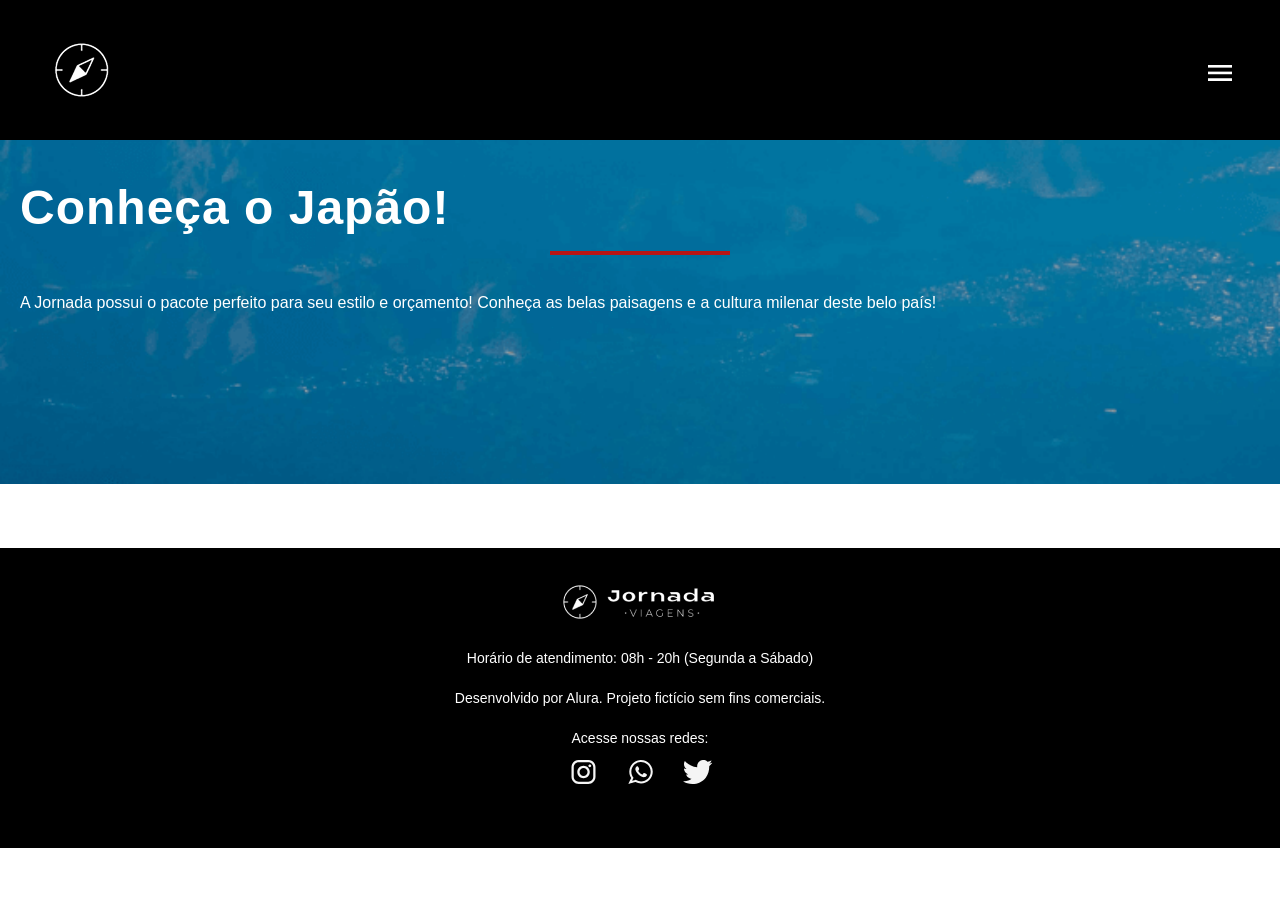
==== dest-japan/index.html @ 6ac78e11 "Adiciona base de página de pacotes de viagens" ====
<!DOCTYPE html>
<html lang="en">
<head>
    <meta charset="UTF-8">
    <meta name="viewport" content="width=device-width, initial-scale=1.0">
    <link rel="stylesheet" href="../CSS/global.css">
    <link rel="stylesheet" href="./styles.css">
      <link rel="shortcut icon" href="../favico.svg" type="xml/svg">
    <title>Jornada Viagens - Japão</title>
</head>
<body>
    <header>
    <a href="index.html" class="logo">
      <img class="logo-mobile" src="../img/bussola-jornada-branco.png"
        alt="Bussola da logo Jornada Viagens na cor branca" />

      <img class="logo-desktop" src="../img/bussola-texto-jornada-branco.png"
        alt="Bussola da logo Jornada Viagens na cor branca" />
    </a>
    <div class="navigation-menu">
      <label for="menu">
        <img src="../img/menu.png" alt="menu" />
      </label>

      <input type="checkbox" id="menu" hidden />

      <nav>
        <ul class="list-links">
          <li>
            <a href="blog.html" target="_blank" title="Acessar o blog">Blog</a>
          </li>
          <li>
            <a href="pacotes.html" target="_blank" title="Acessar os pacotes de viagem">Pacotes de Viagem</a>
          </li>
          <li>
            <a href="contato.html" target="_blank" title="Acessar a pagina de contato">Contato</a>
          </li>
        </ul>
      </nav>
    </div>
  </header>
    <section class="hero">
    <div class="hero-img">
        <div class="section-title">
            <h1>Conheça o Japão!</h1>
            <hr>
        </div>
        <p>A Jornada possui o pacote perfeito para seu estilo e orçamento! Conheça as belas paisagens e a  cultura milenar deste belo país!</p>
    </div>
  </section>

    <footer class="footer-main">
    <div class="footer-content">
      <img src="../img/logo-footer.png" alt="Logo Jornada Viagens">
      <p>Horário de atendimento: 08h - 20h (Segunda a Sábado)</p>
      <p>Desenvolvido por Alura. Projeto fictício sem fins comerciais.</p>
    </div>
    <div class="footer-social-media">
      <p>Acesse nossas redes:</p>
      <div class="social-media-items">
        <ul class="list-social-media">
          <li> <a title="Acesse o instagram do joranada viagens" href=""> <img src="../img/icone-instagram.svg" alt="Icone do instagram na cor branca"></li></a>
          <li> <a title="Entre em contato através do whatsapp" href=""> <img src="../img/icone-whatsapp.svg" alt="Icone do WhatsApp na cor branca"></li></a>
          <li> <a title="Acesse o twitter do jornada viagens" href=""> <img src="../img/icone-twitter.svg" alt="Icone do Twitter na cor branca"></li></a>
        </ul>
      </div>
    </div>
  </footer>
</body>
</html>
---- CSS/global.css ----
:root {
  --background-primary-color: #FFF;
  --background-secundary-color: #F5F5F5;
  --background-terciary-color: #000000;

  --primary-color: #8F0101;
  --secundary-color: #B81515;

  --text-primary-color: #222;
  --text-secundary-color: #FFF;

  --title-weight: 700;
  --text-weight: 400;
  --menu-text-weight: 500;
}

* {
  margin: 0;
  padding: 0;
  box-sizing: border-box;
}

body{
  font-family: "Montserrat", sans-serif;
}

header {
  background-color: var(--background-terciary-color);
  display: flex;
  flex-direction: row;
  justify-content: space-between;
  align-items: center;
  padding: 38px 48px;
  position: relative;
}

.logo {
  display: inline-block;
  width: 68px;
  height: 64px;
}

.logo-desktop {
  display: none;
}

.navigation-menu {
  margin-top: 10px;
}

input[type="checkbox"]:checked ~ nav {
  display: block;
  position: absolute;
  top: 100%;
  left: 0;
  width: 100%;
  background-color: var(--background-terciary-color);
}

.list-links {
  list-style: none;
}

.list-links li {
  margin: 16px;
}

.list-links li a {
  color: var(--text-secundary-color);
  font-weight: var(--menu-text-weight);
  font-size: 20px;
}

nav {
  display: none;
}

ul {
  list-style: none;
}

a {
  text-decoration: none;
}

section {
  width: 312px;
  margin: 0 auto 64px;
}

.section-title {
  width: 280px;
  margin: 0 auto 32px;
  font-weight: var(--title-weight);
}

section.hero {
  width: 100%;
}

.section-title h2{
  font-size: 28px;
  font-weight: var(--title-wight);
  margin: 0;
  text-align: center;
}

.section-title hr {
  width: 180px;
  height: 4px;
  background-color: var(--secundary-color);
  border: none;
  margin: 16px auto 32px;
}

footer {
  width: 100%;
  height: 300px;
  background-color: var(--background-terciary-color);
  color: var(--background-primary-color);
}

.footer-main {
  text-align: center;
  padding: 34px 0 24px;
}

.footer-main p {
  font-weight: var(--text-weight);
  font-size: 14px;
  margin: 24px 0 0;
}

.footer-main .social-media-items {
  margin: 10px 0 0;
}

.footer-main .social-media-items .list-social-media {
  display: flex;
  flex-direction: row;
  justify-content: center;
  gap: 24px;
}

@media screen and (min-width: 768px) {

  section {
    width: 648px;
  }

  .section-title {
  width: 100%;
}
  .section-title h2{
    font-size: 32px;
  }
}

@media screen and (min-width: 1024px) {
  section {
    width: 900px;
  }
}

@media screen and (min-width: 1440px) {
  section {
    width: 1400px;
  }

  .footer-main {
  display: flex;
  flex-direction: row;
  justify-content: space-between;
  align-items: center;
  padding: 0 100px;
}

.footer-main .footer-content {
  display: flex;
  flex-direction: column;
  align-items: start;
}

.footer-main  p {
  font-size: 18px;
}
}

@media screen and (min-width: 1440px) {
  .footer-main {
  display: flex;
  flex-direction: row;
  justify-content: space-between;
  align-items: center;
}

.footer-main  p {
  font-size: 20px;
}

.footer-main .social-media-items .list-social-media img {
  width: 40px;
  height: 40px;
}
}

@media screen and (min-width: 2560px) {

  footer {
    height: 380px;
  }
 
  .footer-main .footer-content img {
    width: 324px;
    height: 80px;
  
}

  .footer-main .social-media-items .list-social-media img {
  width: 60px;
  height: 60px;
}

  .footer-main {
  padding: 0 160px;
}

.footer-main  p {
  font-size: 32px;
}
}
---- dest-japan/styles.css ----
.hero-img {
  width: 100%;
  height: 344px;
  background-image: url("../img/travel-packages/japan-bg-hero-tablet.png");
  background-size: cover;
  padding: 40px 20px;
  
}

.hero .section-title {
    margin: 0;
}

.hero .section-title h1 {
    color: var(--text-secundary-color);
    font-weight: var(--title-weight);
    font-size: 48px;
    letter-spacing: 1px;
}

.hero .hero-img p {
    color: var(--text-secundary-color);
    font-size: 16px;
    font-weight: var(--text-weight);
    line-height: 2;
}
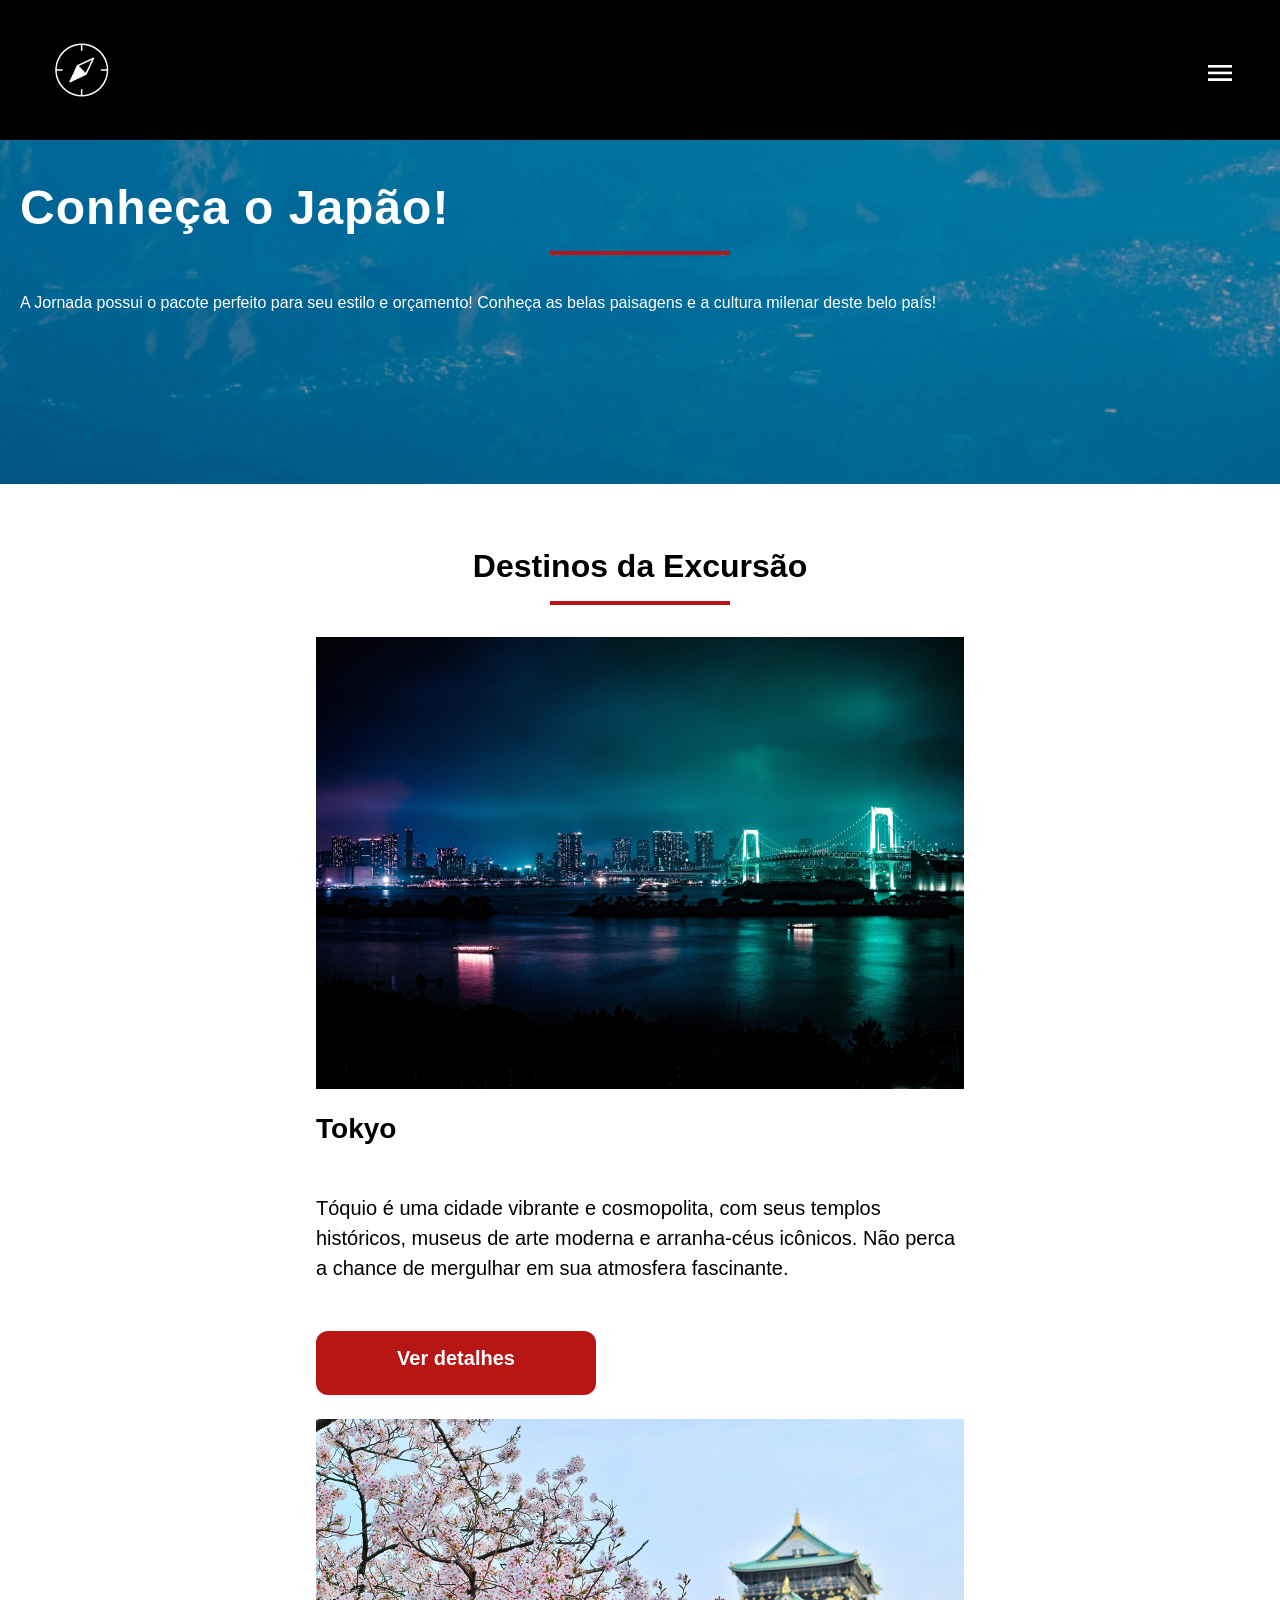
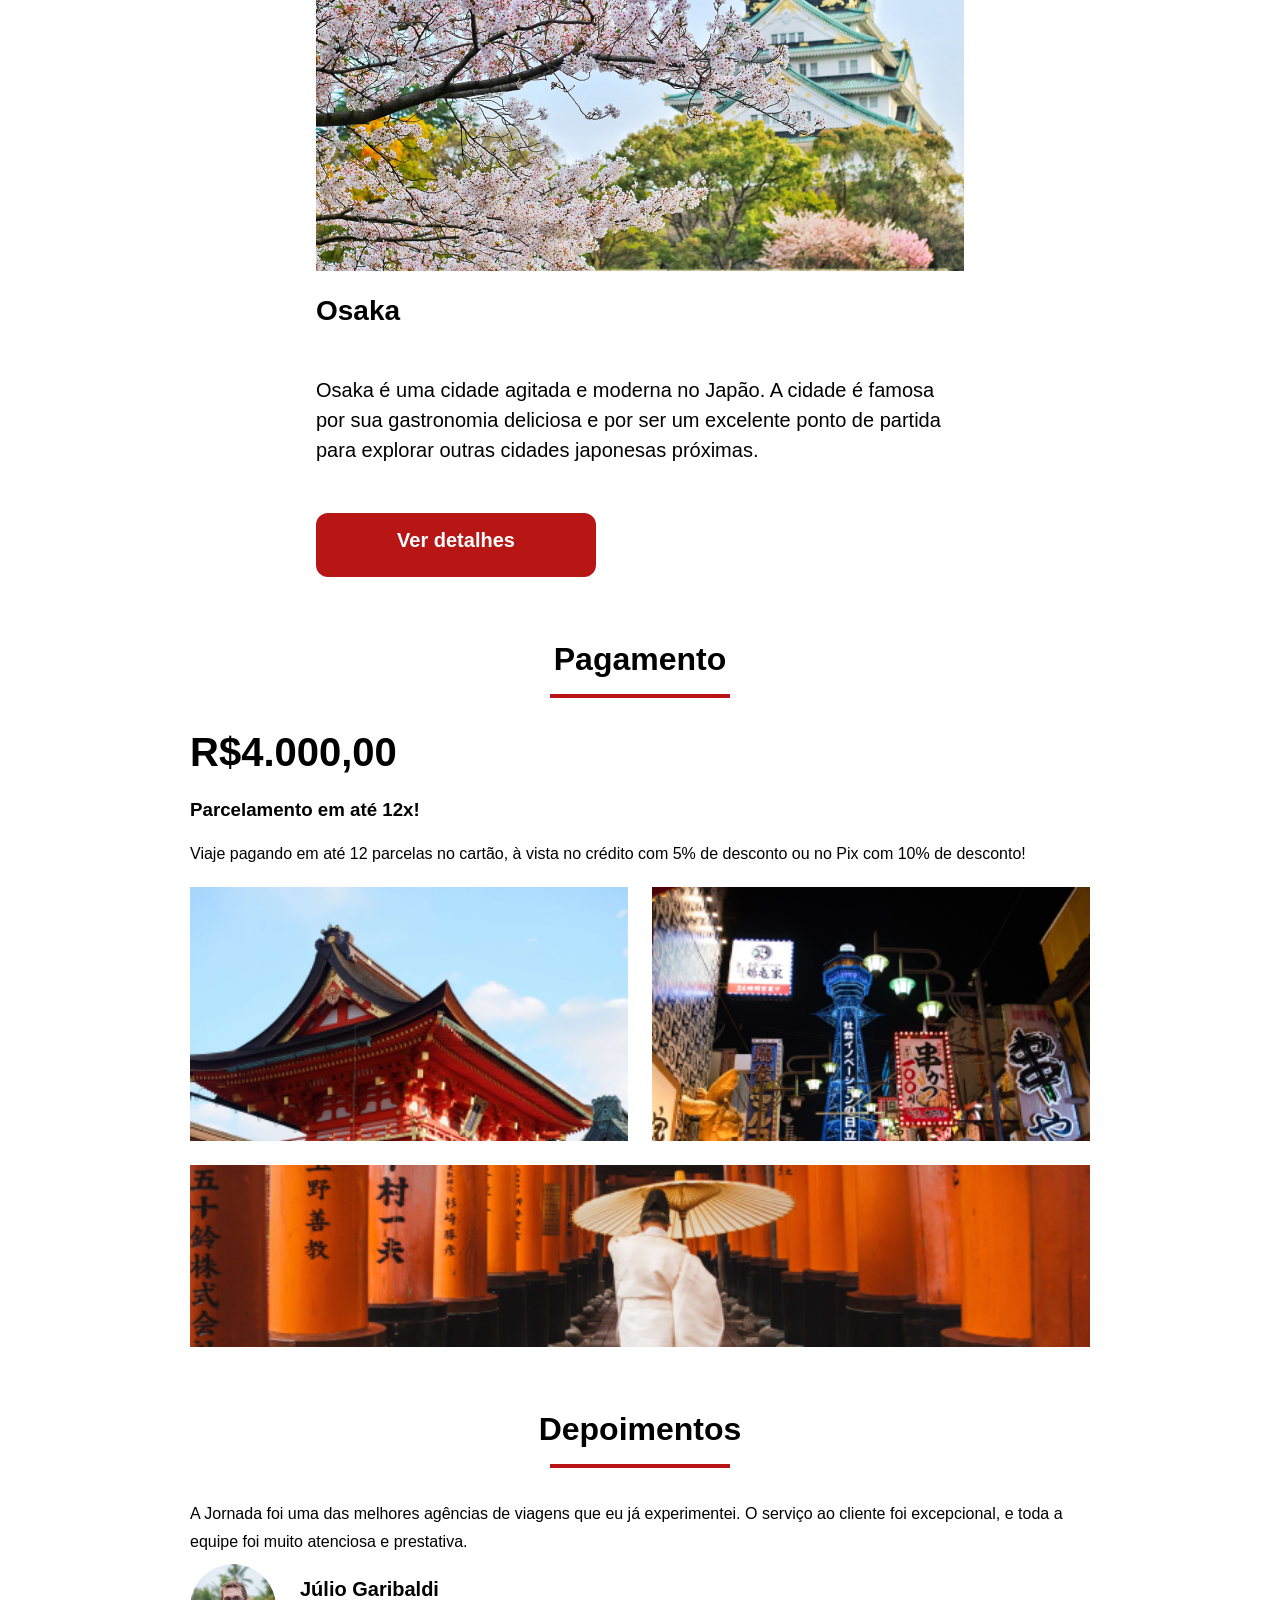
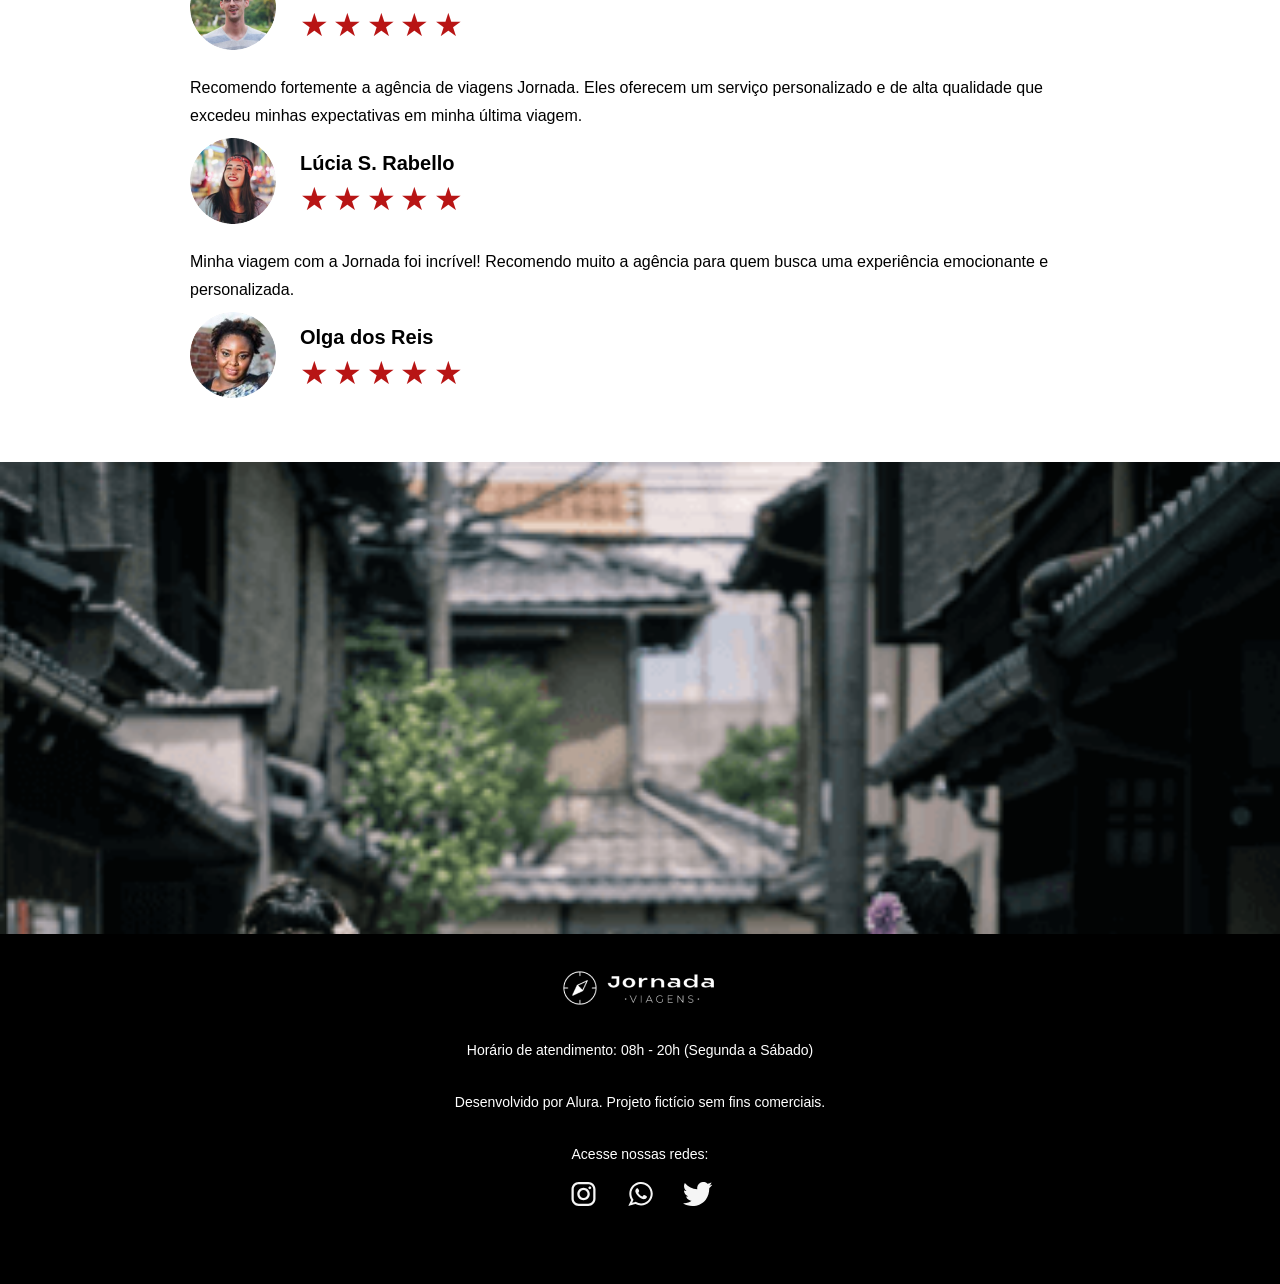
==== commit 02ba66bf: "Finaliza estrutura pagina de pacote de viagens" ====
--- a/dest-japan/index.html
+++ b/dest-japan/index.html
@@ -49,6 +49,135 @@
     </div>
   </section>
 
+  <section class="destinations escursion">
+    <div class="section-title">
+      <h2>Destinos da Excursão</h2>
+      <hr>
+    </div>
+    <div class="destinations-items">
+      <article class="item tokyo">
+        <div class="header-item">
+          <div class="img-item"></div>
+          <h3>Tokyo</h3>
+        </div>
+        <p>Tóquio é uma cidade vibrante e cosmopolita, com seus templos
+          históricos, museus de arte moderna e arranha-céus icônicos. Não
+          perca a chance de mergulhar em sua atmosfera fascinante.
+        </p>
+        <div class="footer-item">
+          <a class="button" href="#" target="_blank" title="Veja mais detalhes do destino Tokyo">Ver detalhes</a>
+        </div>
+      </article>
+      <article class="item osaka">
+        <div class="header-item">
+          <div class="img-item"></div>
+          <h3>Osaka</h3>
+        </div>
+        <p>Osaka é uma cidade agitada e moderna no Japão. A cidade é famosa
+          por sua gastronomia deliciosa e por ser um excelente ponto de
+          partida para explorar outras cidades japonesas próximas.
+        </p>
+        <div class="footer-item">
+          <a class="button" href="#" target="_blank" title="Veja mais detalhes do destino Osaka">Ver detalhes</a>
+        </div>
+      </article>
+    </div>
+  </section>
+
+  <section class="payments">
+    <div class="section-title">
+      <h2>Pagamento</h2>
+      <hr>
+    </div>
+    <div class="content-payments">
+      <div class="text-content">
+        <h2>R$4.000,00</h2>
+        <h3>Parcelamento em até 12x!</h3>
+        <p>Viaje pagando em até 12 parcelas no cartão, à vista no crédito com
+          5% de desconto ou no Pix com 10% de desconto!</p>
+      </div>
+      <div class="image-gallery">
+        <div class="image gallery-1"></div>
+        <div class="image gallery-2"></div>
+        <div class="image gallery-3"></div>
+      </div>
+    </div>
+  </section>
+
+  <section class="testimonial">
+    <div class="section-title">
+      <h2>Depoimentos</h2>
+      <hr>
+    </div>
+    <div class="testimonial-container">
+      <article class="testimonial-item">
+        <div class="text-testimonial">
+          <p>A Jornada foi uma das melhores agências de viagens que eu já
+            experimentei. O serviço ao cliente foi excepcional, e toda a
+            equipe foi muito atenciosa e prestativa.</p>
+        </div>
+        <div class="profile-content">
+          <img src="../img/travel-packages/avatar-julio.png" alt="">
+          <div class="profile-info">
+            <h3>Júlio Garibaldi</h3>
+            <div class="rating">
+              <span class="star">★</span>
+              <span class="star">★</span>
+              <span class="star">★</span>
+              <span class="star">★</span>
+              <span class="star">★</span>
+            </div>
+          </div>
+        </div>
+      </article>
+
+      <article class="testimonial-item">
+        <div class="text-testimonial">
+          <p>Recomendo fortemente a agência de viagens Jornada. Eles oferecem
+            um serviço personalizado e de alta qualidade que excedeu minhas
+            expectativas em minha última viagem.</p>
+        </div>
+        <div class="profile-content">
+          <img src="../img/travel-packages/avatar-lucia.png" alt="">
+          <div class="profile-info">
+            <h3>Lúcia S. Rabello</h3>
+            <div class="rating">
+              <span class="star">★</span>
+              <span class="star">★</span>
+              <span class="star">★</span>
+              <span class="star">★</span>
+              <span class="star">★</span>
+            </div>
+          </div>
+        </div>
+      </article>
+
+      <article class="testimonial-item">
+        <div class="text-testimonial">
+          <p>Minha viagem com a Jornada foi incrível! Recomendo muito a agência
+            para quem busca uma experiência emocionante e personalizada.</p>
+        </div>
+        <div class="profile-content">
+          <img src="../img/travel-packages/avatar-olga.png" alt="">
+          <div class="profile-info">
+            <h3>Olga dos Reis</h3>
+            <div class="rating">
+              <span class="star">★</span>
+              <span class="star">★</span>
+              <span class="star">★</span>
+              <span class="star">★</span>
+              <span class="star">★</span>
+            </div>
+          </div>
+        </div>
+      </article>
+    </div>
+  </section>
+
+  <section class="bottom-hero hero">
+    <div class="hero-img"></div>
+  </section>
+
     <footer class="footer-main">
     <div class="footer-content">
       <img src="../img/logo-footer.png" alt="Logo Jornada Viagens">
--- a/CSS/global.css
+++ b/CSS/global.css
@@ -113,22 +113,82 @@
   margin: 16px auto 32px;
 }
 
+.destinations-items {
+  display: flex;
+  flex-direction: column;
+  align-items: center;
+  gap: 24px;
+}
+ 
+.destinations-items .item {
+  display: flex;
+  flex-direction: column;
+  gap: 24px;
+}
+
+.destinations .item .img-item {
+  width: 100%;
+  height: 368px;
+}
+
+.destinations .item.tokyo .img-item {
+  background: url(../img/tokyo-mobile.jpg);
+  background-size: cover;
+}
+
+.destinations .item.osaka .img-item {
+  background: url(../img/osaka-mobile.jpg);
+  background-size: cover;
+ 
+}
+
+.destinations .item .header-item h3 {
+  font-size: 28px;
+  font-weight: var(--title-weight);
+  margin: 24px 0;
+}
+
+.destinations .item p {
+  font-size: 20px;
+  font-weight: var(--text-weight);
+  line-height: 1.5;
+  margin-bottom: 24px;
+}
+
+.destinations .footer-item .button {
+  display: block;
+  width: 100%;
+  text-align: center;
+}
+
+.button {
+  min-width: 280px;
+  height: 64px;
+  color: var(--text-secundary-color);
+  background-color: var(--secundary-color);
+  font-weight: var(--title-weight);
+  font-size: 20px;
+  padding: 16px 60px;
+  border-radius: 12px;
+  text-align: center;
+}
+
 footer {
   width: 100%;
-  height: 300px;
+  height: 350px;
   background-color: var(--background-terciary-color);
   color: var(--background-primary-color);
 }
 
 .footer-main {
   text-align: center;
-  padding: 34px 0 24px;
-}
+padding: 34px 60px;}
 
 .footer-main p {
   font-weight: var(--text-weight);
   font-size: 14px;
   margin: 24px 0 0;
+  line-height: 2;
 }
 
 .footer-main .social-media-items {
@@ -154,6 +214,30 @@
   .section-title h2{
     font-size: 32px;
   }
+
+  .destinations {
+  width: 648px;
+}
+
+.destinations .item .img-item {
+  width: 100%;
+  height: 452px
+}
+
+.destinations .item.tokyo .img-item {
+  background: url(../img/tokyo-tablet-desk.jpg);
+  background-size: cover;
+}
+
+.destinations .item.osaka .img-item {
+  background: url(../img/osaka-tablet-desk.jpg);
+  background-size: cover;
+}
+
+.destinations .footer-item .button {
+  width: 280px;
+  
+}
 }
 
 @media screen and (min-width: 1024px) {
--- a/dest-japan/styles.css
+++ b/dest-japan/styles.css
@@ -1,5 +1,3 @@
-
-
 .hero-img {
   width: 100%;
   height: 344px;
@@ -25,4 +23,109 @@
     font-size: 16px;
     font-weight: var(--text-weight);
     line-height: 2;
+}
+
+.content-payments .text-content {
+    display: flex;
+    flex-direction: column;
+    gap: 24px;
+    margin-top: 24px
+}
+
+.content-payments .text-content h2 {
+    font-size: 40px;
+    font-weight: var(--title-weight);
+}
+
+.payments .image-gallery {
+  display: grid;
+  grid-template-columns: 1fr 1fr;
+  gap: 24px;
+  height: 460px;
+  margin-top: 24px;
+  width: 100%;
+}
+
+.payments .image-gallery .image.gallery-1 {
+  background: url(../img/travel-packages/gallery1-mobile.png);
+  background-size: cover;
+  height: 254px;
+}
+
+.payments .image-gallery .image.gallery-2 {
+  background: url(../img/travel-packages/gallery2-mobile.png);
+    background-size: cover;
+    height: 254px;
+}
+
+.payments .image-gallery .image.gallery-3 {
+  background: url(../img/travel-packages/gallery3-mobile.png);
+    background-size: cover;
+      height: 182px;
+  grid-column: span 2
+}
+
+.testimonial-container {
+  display: flex;
+  flex-direction: column;
+  gap: 24px;
+}
+
+.testimonial-container .text-testimonial p {
+  font-size: 16px;
+  line-height: 28px;
+}
+
+.testimonial-container .profile-content {
+  display: flex;
+  align-items: center;
+  gap: 24px;
+  margin-top: 8px;
+}
+
+.testimonial-container .profile-content img {
+  width: 86px;
+  height: 86px;
+}
+
+.testimonial-container .profile-content .profile-info h3 {
+  font-size: 20px;
+  line-height: 32px;
+  font-weight: var(--title-weight);
+  margin: 0 0 4px;
+}
+
+.testimonial-container .profile-content .profile-info .rating .star {
+  font-size: 32px;
+  color: var(--secundary-color);
+  line-height: 32px;
+}
+
+.bottom-hero {
+  margin: 0;
+}
+
+.bottom-hero .hero-img {
+  background-image: url(../img/travel-packages/japan-bg-bottom-hero-mobile.png);
+  background-size: cover;
+  height: 472px;
+  width: 100%;
+}
+
+@media screen and (min-width: 768px) {
+    .payments .image-gallery .image.gallery-1 {
+  background: url(../img/travel-packages/gallery1-tablet.png);
+  background-size: cover;
+}
+
+.payments .image-gallery .image.gallery-2 {
+  background: url(../img/travel-packages/gallery2-tablet.png);
+    background-size: cover;
+
+}
+
+.payments .image-gallery .image.gallery-3 {
+  background: url(../img/travel-packages/gallery3-tablet.png);
+    background-size: cover;
+}
 }
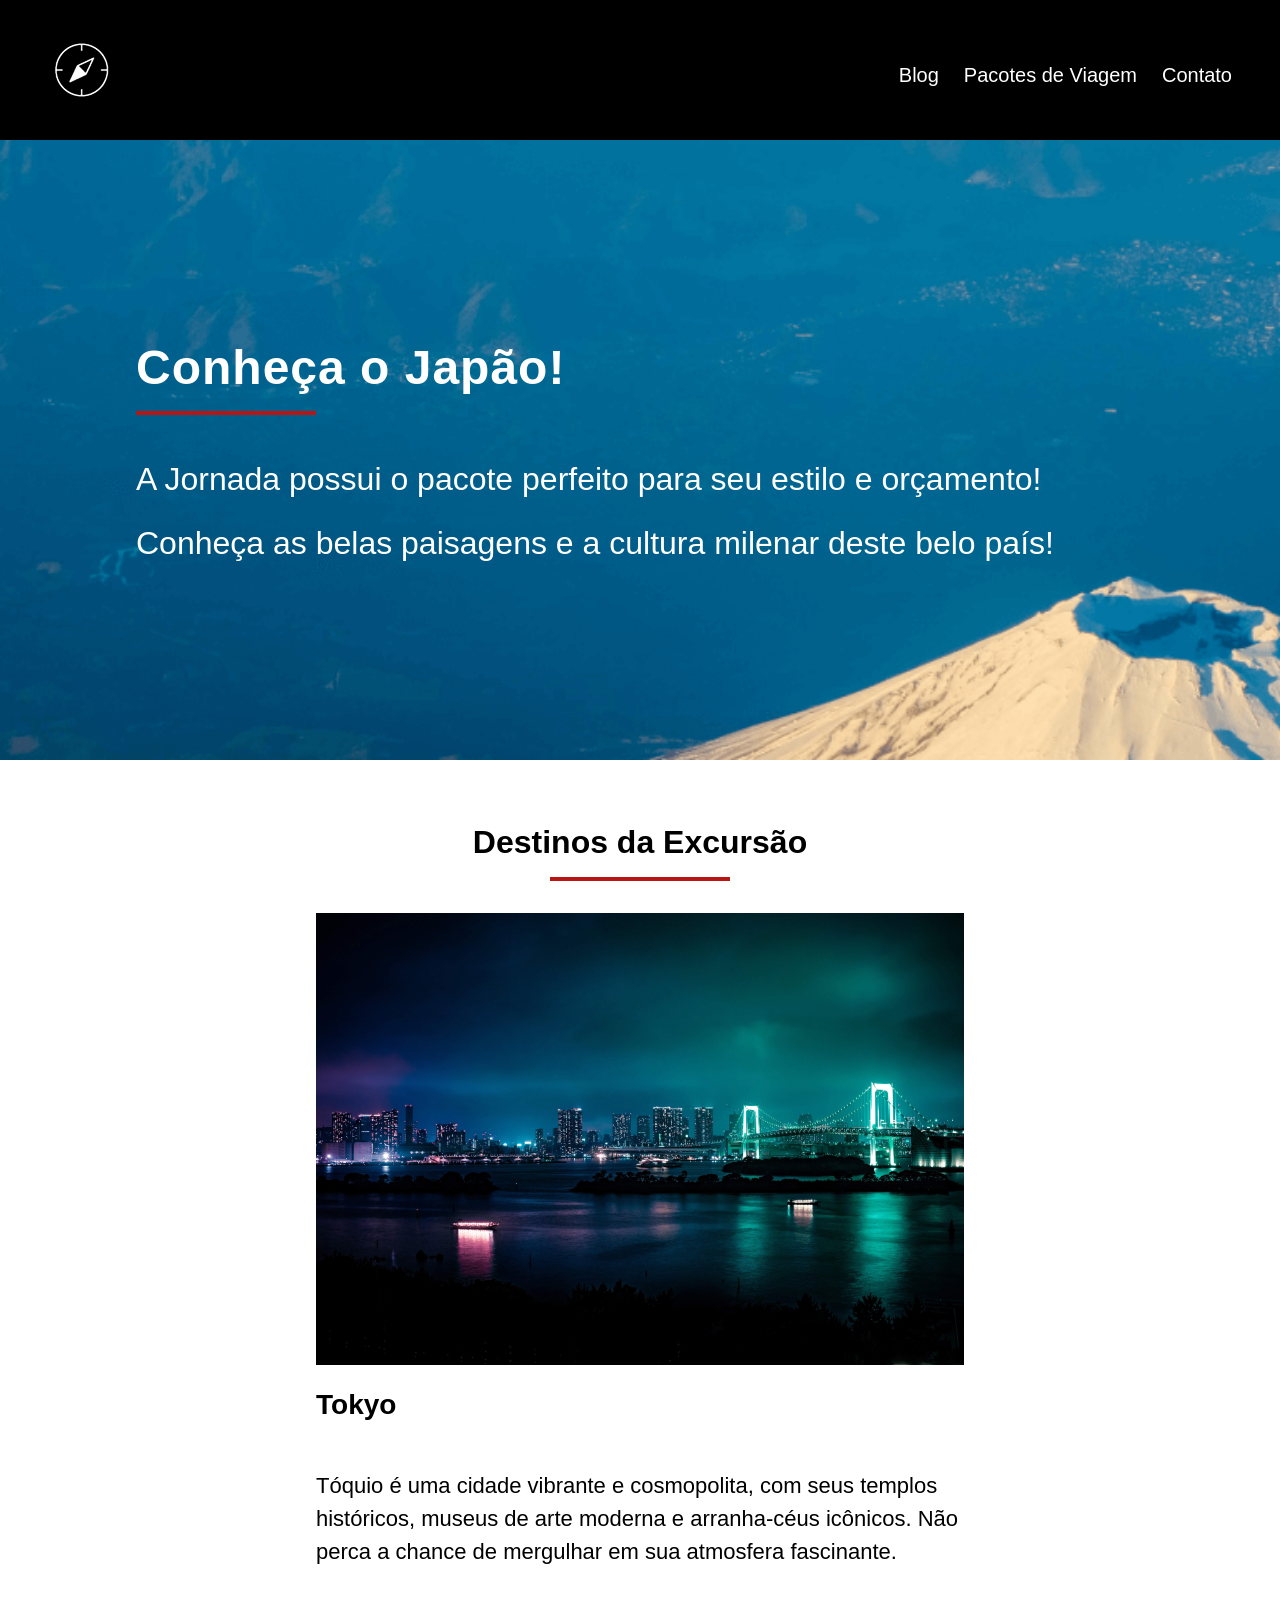
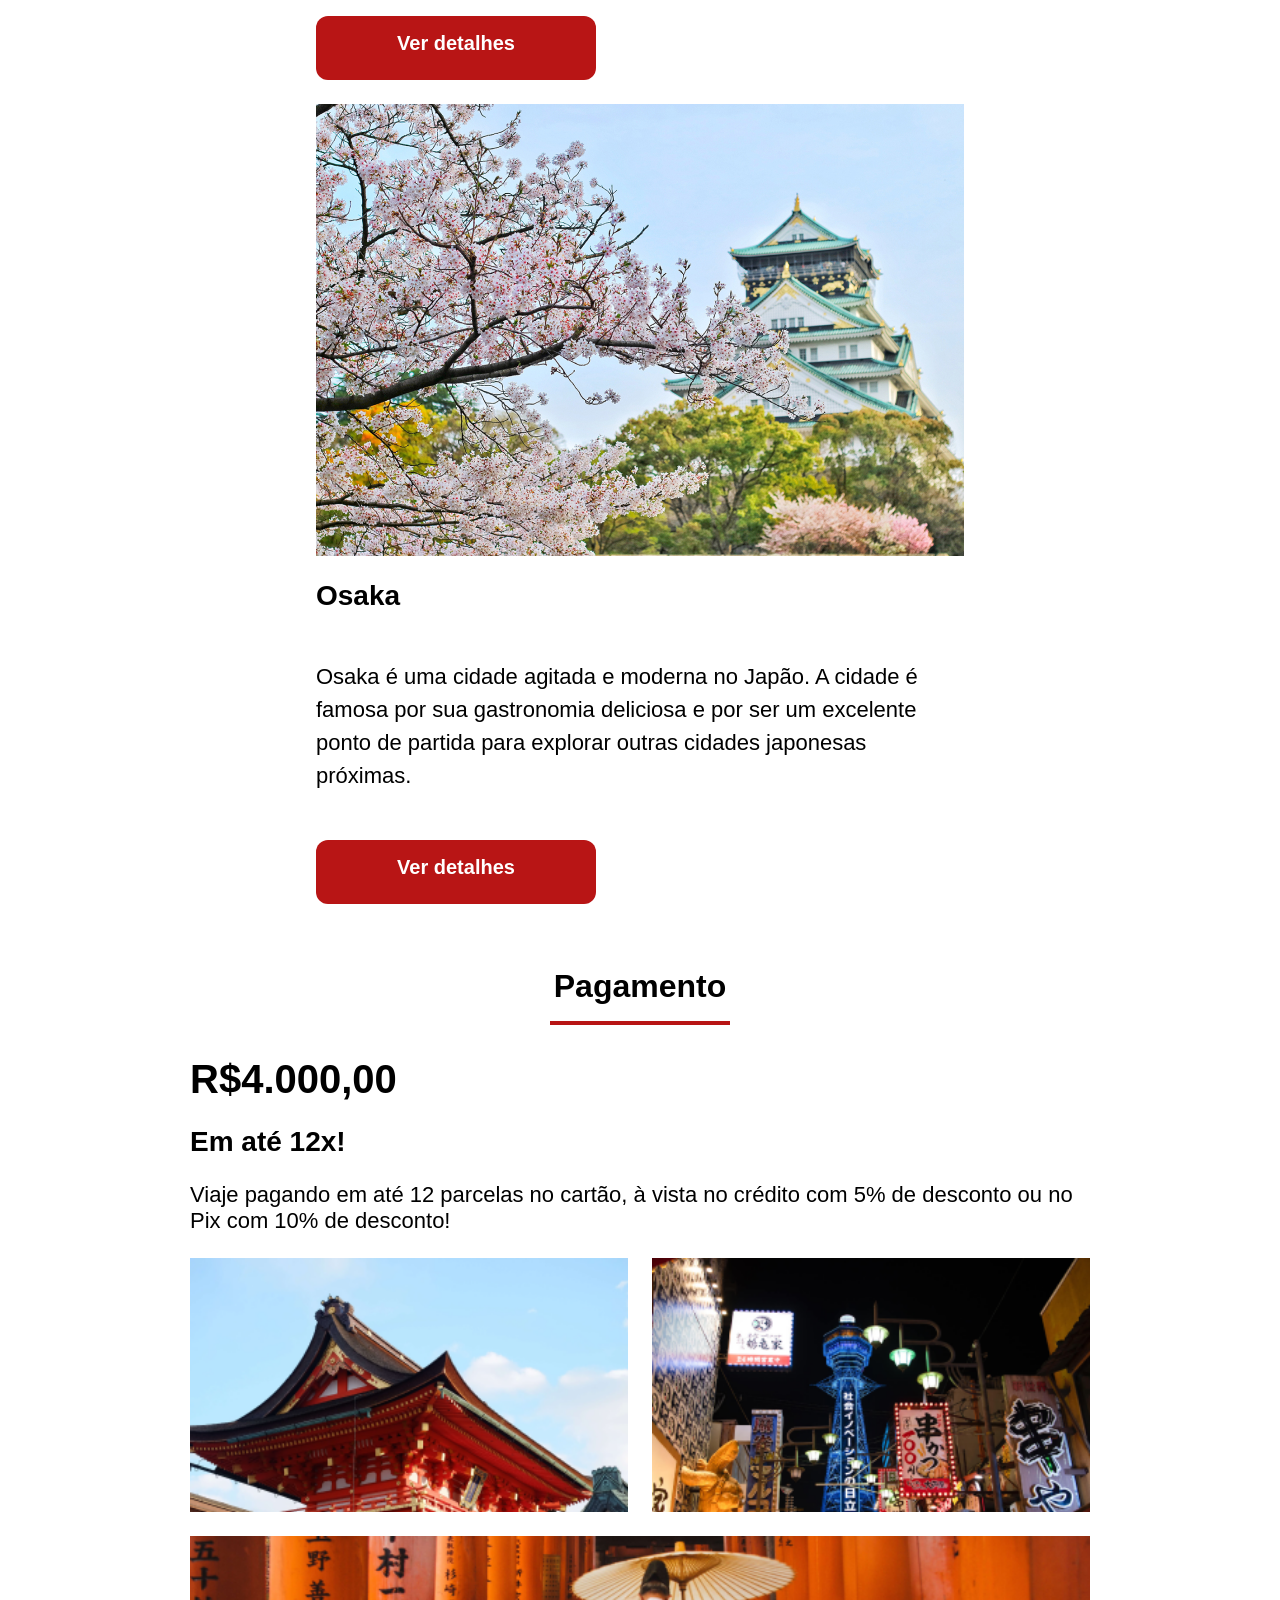
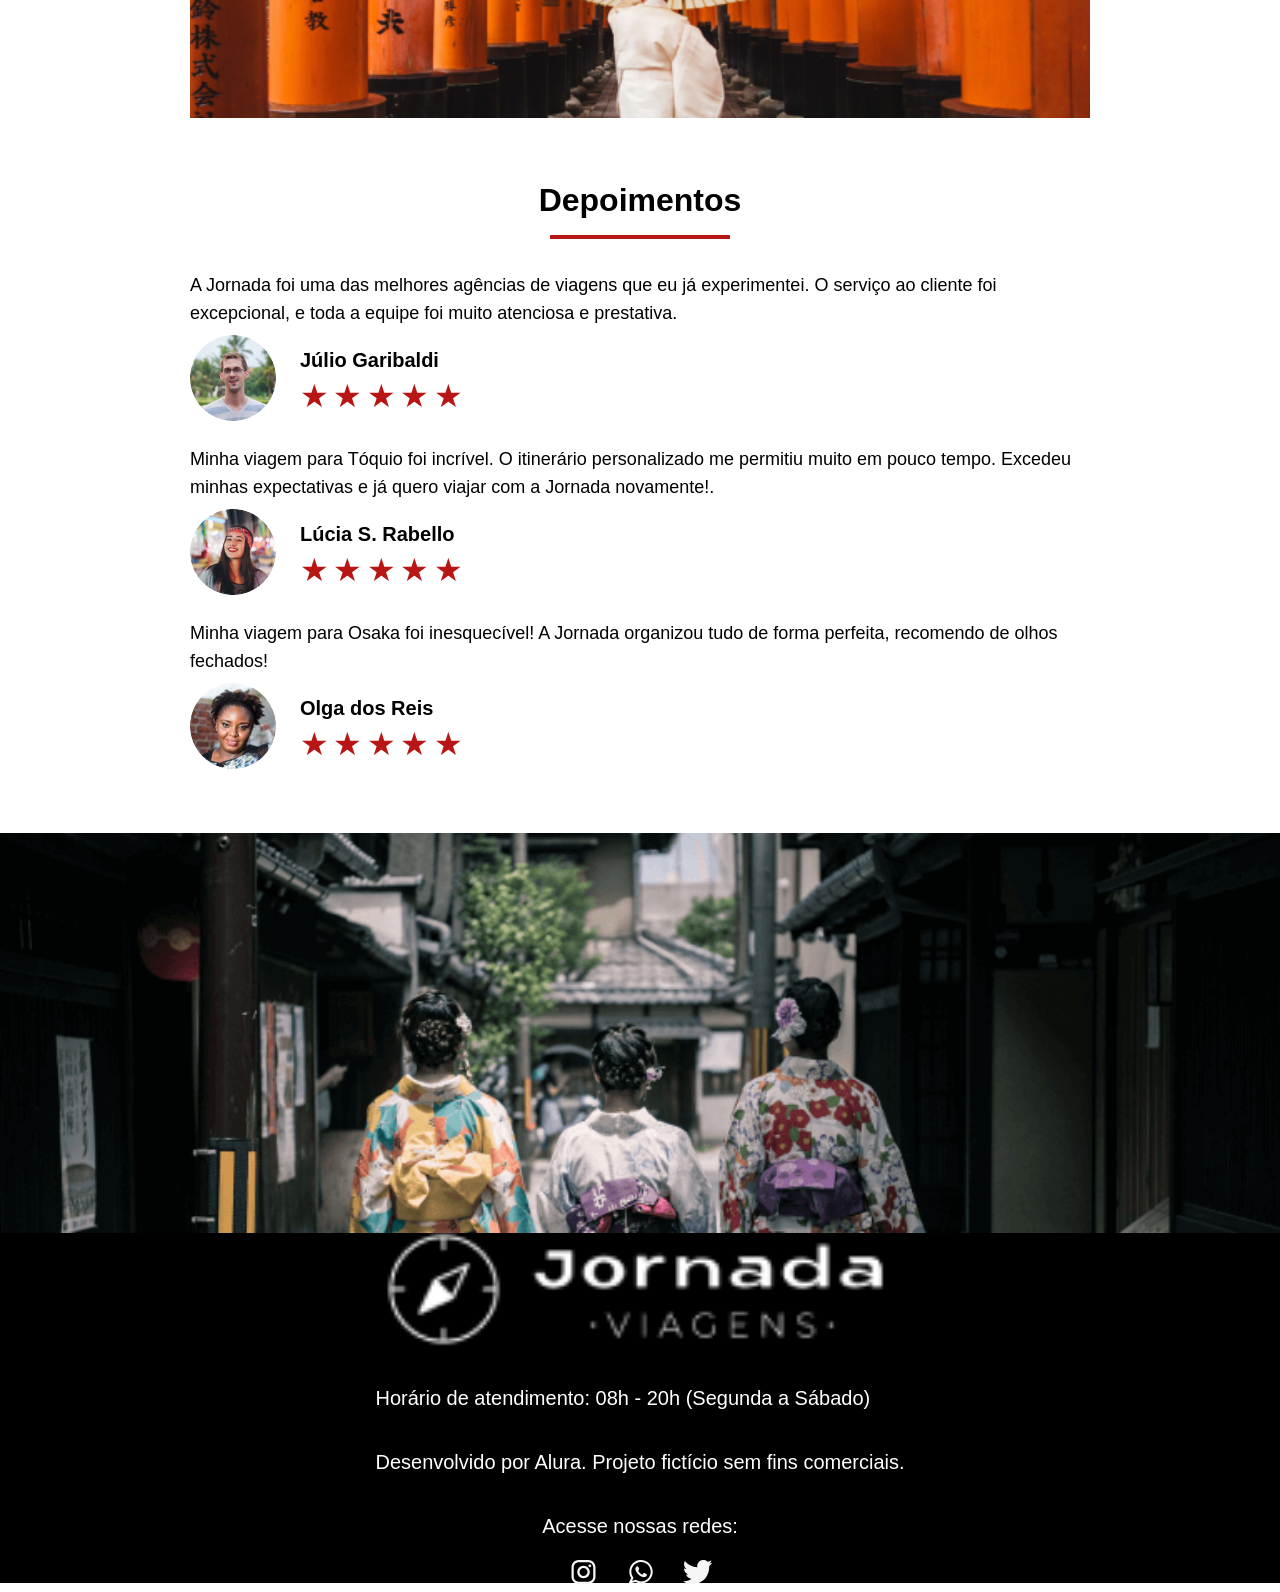
==== commit 8c875557: "Finaliza responsividade para tablet" ====
--- a/dest-japan/index.html
+++ b/dest-japan/index.html
@@ -92,7 +92,7 @@
     <div class="content-payments">
       <div class="text-content">
         <h2>R$4.000,00</h2>
-        <h3>Parcelamento em até 12x!</h3>
+        <h3> Em até 12x!</h3>
         <p>Viaje pagando em até 12 parcelas no cartão, à vista no crédito com
           5% de desconto ou no Pix com 10% de desconto!</p>
       </div>
@@ -133,9 +133,7 @@
 
       <article class="testimonial-item">
         <div class="text-testimonial">
-          <p>Recomendo fortemente a agência de viagens Jornada. Eles oferecem
-            um serviço personalizado e de alta qualidade que excedeu minhas
-            expectativas em minha última viagem.</p>
+          <p>Minha viagem para Tóquio foi incrível. O itinerário personalizado me permitiu muito em pouco tempo. Excedeu minhas expectativas e já quero viajar com a Jornada novamente!.</p>
         </div>
         <div class="profile-content">
           <img src="../img/travel-packages/avatar-lucia.png" alt="">
@@ -154,8 +152,7 @@
 
       <article class="testimonial-item">
         <div class="text-testimonial">
-          <p>Minha viagem com a Jornada foi incrível! Recomendo muito a agência
-            para quem busca uma experiência emocionante e personalizada.</p>
+          <p>Minha viagem para Osaka foi inesquecível! A Jornada organizou tudo de forma perfeita, recomendo de olhos fechados!</p>
         </div>
         <div class="profile-content">
           <img src="../img/travel-packages/avatar-olga.png" alt="">
--- a/CSS/global.css
+++ b/CSS/global.css
@@ -182,7 +182,9 @@
 
 .footer-main {
   text-align: center;
-padding: 34px 60px;}
+padding: 34px 60px;
+}
+
 
 .footer-main p {
   font-weight: var(--text-weight);
@@ -208,6 +210,26 @@
     width: 648px;
   }
 
+  .navigation-menu label {
+    display: none;
+  }
+
+  .navigation-menu nav {
+    display: block;
+    position: static;
+    width: auto;
+  }
+
+  .list-links {
+    display: flex;
+    flex-direction: row;
+    gap: 25px;
+  }
+
+  .list-links li {
+    margin: 0;
+  }
+
   .section-title {
   width: 100%;
 }
@@ -237,6 +259,24 @@
 .destinations .footer-item .button {
   width: 280px;
   
+}
+
+.footer-main p {
+  font-size: 20px;
+}
+
+.footer-main {
+display: flex;
+flex-direction: column;
+align-items: center;
+justify-content: center;
+text-align: left;
+}
+
+
+.footer-main .footer-content {
+  display: flex;
+  flex-direction: column;
 }
 }
 
--- a/dest-japan/styles.css
+++ b/dest-japan/styles.css
@@ -1,3 +1,7 @@
+.hero .section-title hr {
+  margin: 16px 0 32px;
+}
+
 .hero-img {
   width: 100%;
   height: 344px;
@@ -113,9 +117,30 @@
 }
 
 @media screen and (min-width: 768px) {
+
+  .hero-img {
+    height: 620px;
+padding: 200px 136px; 
+ }
+
+  .hero .hero-img p {
+    font-size: 32px;
+  }
+
+  .content-payments .text-content p {
+    font-size: 22px;
+  }
+
+  .content-payments .text-content h3{
+    font-size: 28px;
+  }
     .payments .image-gallery .image.gallery-1 {
   background: url(../img/travel-packages/gallery1-tablet.png);
   background-size: cover;
+}
+
+.destinations .item p {
+  font-size: 22px;
 }
 
 .payments .image-gallery .image.gallery-2 {
@@ -128,4 +153,14 @@
   background: url(../img/travel-packages/gallery3-tablet.png);
     background-size: cover;
 }
+
+.testimonial-container .text-testimonial p {
+    font-size: 18px;
+    line-height: 28px;
+}
+
+.bottom-hero .hero-img {
+  background-image: url(../img/travel-packages/japan-bg-bottom-hero-tablet.png);
+  height: 400px;
+}
 }
